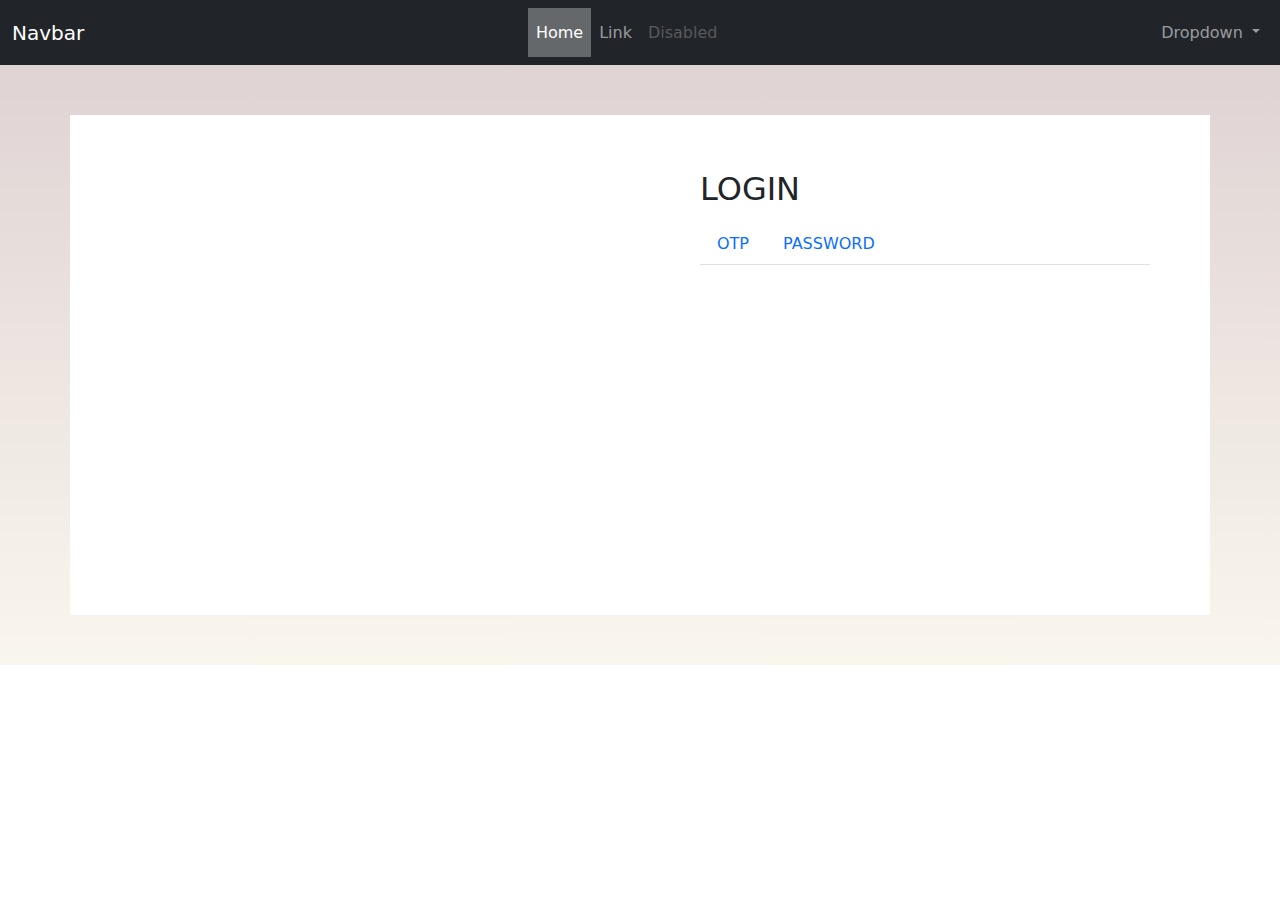
==== login/index.html @ cceab073 "sdfs" ====
<!DOCTYPE html>
<html lang="en">
  <head>
    <meta charset="UTF-8" />
    <meta http-equiv="X-UA-Compatible" content="IE=edge" />
    <meta name="viewport" content="width=device-width, initial-scale=1.0" />
    <script src="../src/bootsrap/popper.min.js"></script>
    <script src="../src/bootsrap/bootstrap.min.js"></script>
    <link rel="stylesheet" href="../src/bootsrap/bootstrap.min.css" />
    <link rel="stylesheet" href="./main.css" />
    <title>LOGIN</title>
  </head>
  <body>
    <header>
        <nav class="navbar navbar-expand-lg navbar-dark bg-dark">
            <div class="container-fluid">
                <a class="navbar-brand" href="#">Navbar</a>
                <button class="navbar-toggler" type="button" data-bs-toggle="collapse" data-bs-target="#navbarSupportedContent" aria-controls="navbarSupportedContent" aria-expanded="false" aria-label="Toggle navigation">
                  <span class="navbar-toggler-icon"></span>
                </button>
                <div class="collapse navbar-collapse" id="navbarSupportedContent">
                  <ul class="navbar-nav me-auto  m-auto mb-2 mb-lg-0">
                    <li class="nav-item">
                      <a class="nav-link active" aria-current="page" href="#">Home</a>
                    </li>
                    <li class="nav-item">
                      <a class="nav-link" href="#">Link</a>
                    </li>
                  
                    <li class="nav-item">
                      <a class="nav-link disabled" href="#" tabindex="-1" aria-disabled="true">Disabled</a>
                    </li>
                  </ul>
                  <div class="ml-auto navbar-nav">
                    <li class="nav-item dropdown">
                        <a class="nav-link dropdown-toggle" href="#" role="button" data-bs-toggle="dropdown" aria-expanded="false">
                          Dropdown
                        </a>
                        <ul class="dropdown-menu" aria-labelledby="navbarDropdown">
                          <li><a class="dropdown-item btn" href="#">Login As Custemer</a></li>
                          <li><a class="dropdown-item btn" href="#">Login As Company</a></li>
                             
                      </li>
                  </div>
                </div>
                
              </div>
          </nav>
          
    </header>
  <main style="" class="_bg">
      <div class="container">
          <div class="row">
              <div class="col-md-6 col-sm-12"></div>
              <div class="col-md-6 col-sm-12">
                  <h2>LOGIN</h2>

                  <ul class="nav nav-tabs" id="myTab" role="tablist">
                    <li class="nav-item" role="presentation">
                      <button class="nav-link " id="home-tab" data-bs-toggle="tab" data-bs-target="#OTP" type="button" role="tab" aria-controls="OTP" aria-selected="true">OTP</button>
                    </li>
                    <li class="nav-item" role="presentation">
                      <button class="nav-link" id="profile-tab" data-bs-toggle="tab" data-bs-target="#PASSWORD" type="button" role="tab" aria-controls="Password" aria-selected="false"> PASSWORD</button>
                    </li>
            
                  </ul>
                  <div  class="tab-content" id="myTabContent">
                    <div class="tab-pane fade show " id="OTP" role="tabpanel" aria-labelledby="home-tab">
                      <form class="row g-3">
                        <div class="col-md-12">
                          <label for="inputEmail4" class="form-label"> PhoneNumber</label>
                          <input type="text" class="form-control" id="inputEmail4">
                        </div>
                        <div class="col-md-12">
                          <label for="inputEmail4" class="form-label">OTP</label>
                          <input type="password" class="form-control" id="inputEmail4">
                        </div>
                      </form>
                    </div>
                    <div class="tab-pane fade" id="PASSWORD" role="tabpanel" aria-labelledby="profile-tab">
                      <form class="row g-3">
                        <div class="col-md-12">
                          <label for="inputEmail4" class="form-label">Email </label>
                          <input type="text" class="form-control" id="inputEmail4">
                        </div>
                        <div class="col-md-12">
                          <label for="inputEmail4" class="form-label">Password</label>
                          <input type="password" class="form-control" id="inputEmail4">
                        </div>
                      </form>
                    </div>
                  </div>
                  
              </div>
          </div>
      </div>
  </main>  

</body>
</html>
---- login/main.css ----
nav {
  padding: 0 inherit;
}
nav ul.navbar-nav {
  line-height: 33px;
}
nav a.active {
  height: 100%;
  width: 100%;
  background: rgba(255, 255, 255, 0.308);
}

main {
  background: linear-gradient(rgba(70, 3, 3, 0.171), rgba(195, 160, 63, 0.096));
  padding: 50px;
  box-sizing: border-box;
}

@media (max-width: 600px) {
  main {
    padding: 15px;
  }
}
.container {
  background: white;
}
.container > .row > :nth-child(1) {
  min-height: 500px;
  background: url("https://image.freepik.com/free-vector/sign-concept-illustration_114360-125.jpg");
  background-position: center;
  background-size: cover;
}
.container > .row .tab-content {
  padding: 30px 0;
}
.container > .row > :nth-child(2) {
  padding: 40px 60px;
}
@media (max-width: 600px) {
  .container > .row > :nth-child(2) {
    padding: 40px 1rem;
  }
}
.container > .row h2 {
  margin: 15px 0;
}

/*# sourceMappingURL=main.css.map */
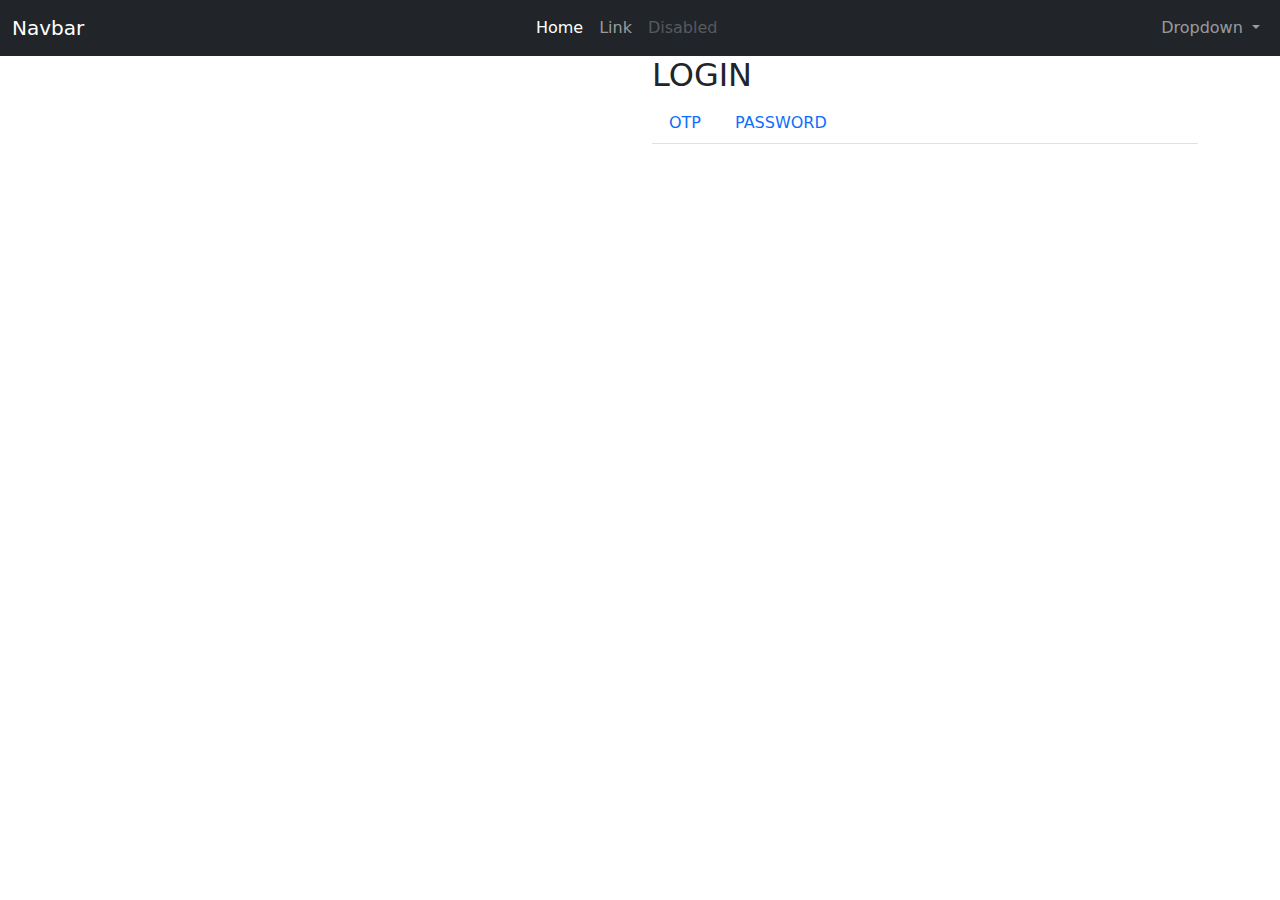
==== commit 297906f5: "sdfseeeeeeeeeeeeeeeeeeeee" ====
--- a/login/index.html
+++ b/login/index.html
@@ -7,7 +7,7 @@
     <script src="../src/bootsrap/popper.min.js"></script>
     <script src="../src/bootsrap/bootstrap.min.js"></script>
     <link rel="stylesheet" href="../src/bootsrap/bootstrap.min.css" />
-    <link rel="stylesheet" href="./main.css" />
+    <link rel="stylesheet" href="login/main.css" />
     <title>LOGIN</title>
   </head>
   <body>
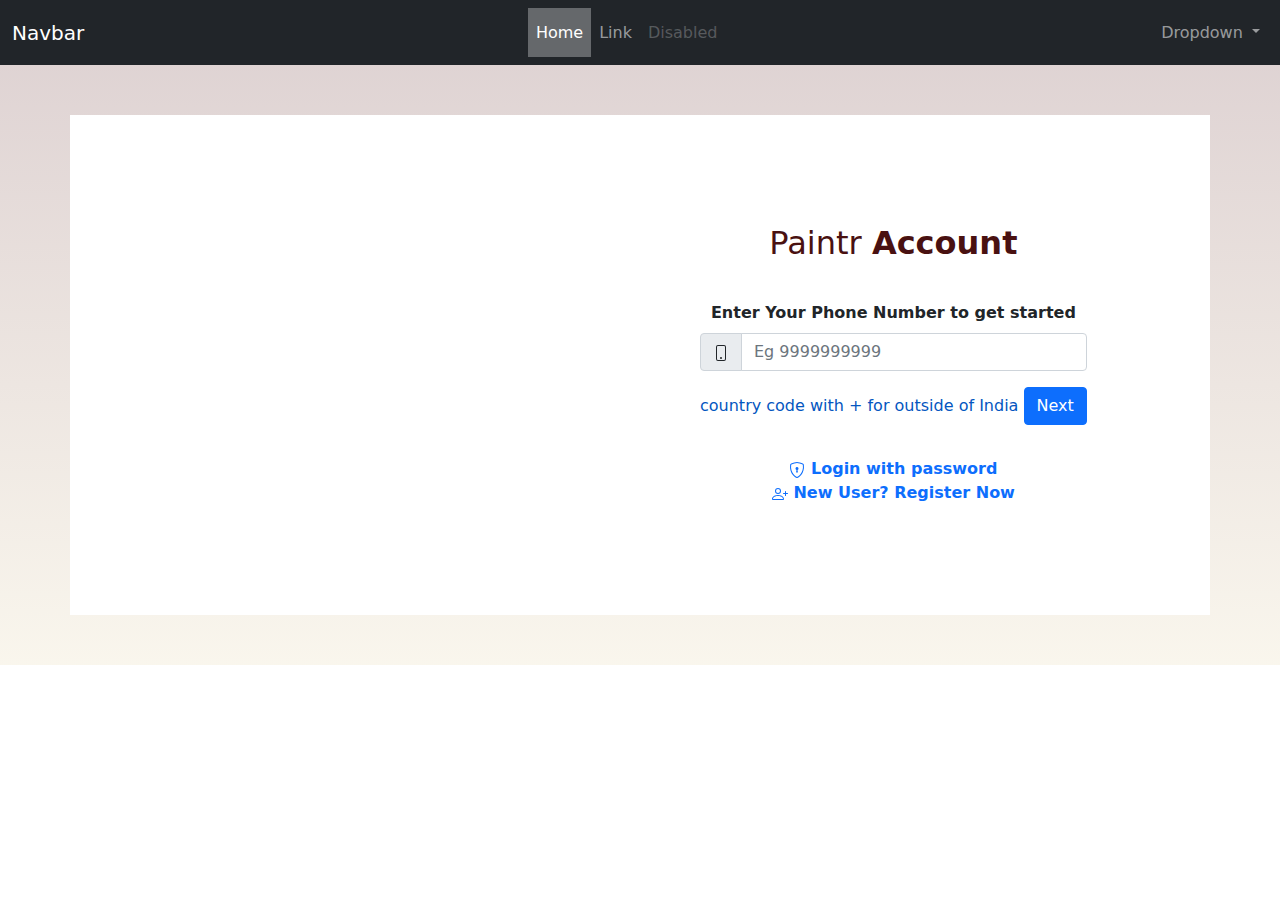
==== commit c2dfa1d2: "sdf" ====
--- a/login/index.html
+++ b/login/index.html
@@ -7,94 +7,287 @@
     <script src="../src/bootsrap/popper.min.js"></script>
     <script src="../src/bootsrap/bootstrap.min.js"></script>
     <link rel="stylesheet" href="../src/bootsrap/bootstrap.min.css" />
-    <link rel="stylesheet" href="login/main.css" />
+    <link rel="stylesheet" href="./main.css" />
     <title>LOGIN</title>
   </head>
   <body>
     <header>
-        <nav class="navbar navbar-expand-lg navbar-dark bg-dark">
-            <div class="container-fluid">
-                <a class="navbar-brand" href="#">Navbar</a>
-                <button class="navbar-toggler" type="button" data-bs-toggle="collapse" data-bs-target="#navbarSupportedContent" aria-controls="navbarSupportedContent" aria-expanded="false" aria-label="Toggle navigation">
-                  <span class="navbar-toggler-icon"></span>
-                </button>
-                <div class="collapse navbar-collapse" id="navbarSupportedContent">
-                  <ul class="navbar-nav me-auto  m-auto mb-2 mb-lg-0">
-                    <li class="nav-item">
-                      <a class="nav-link active" aria-current="page" href="#">Home</a>
-                    </li>
-                    <li class="nav-item">
-                      <a class="nav-link" href="#">Link</a>
-                    </li>
-                  
-                    <li class="nav-item">
-                      <a class="nav-link disabled" href="#" tabindex="-1" aria-disabled="true">Disabled</a>
-                    </li>
-                  </ul>
-                  <div class="ml-auto navbar-nav">
-                    <li class="nav-item dropdown">
-                        <a class="nav-link dropdown-toggle" href="#" role="button" data-bs-toggle="dropdown" aria-expanded="false">
-                          Dropdown
-                        </a>
-                        <ul class="dropdown-menu" aria-labelledby="navbarDropdown">
-                          <li><a class="dropdown-item btn" href="#">Login As Custemer</a></li>
-                          <li><a class="dropdown-item btn" href="#">Login As Company</a></li>
-                             
-                      </li>
+      <nav class="navbar navbar-expand-lg navbar-dark bg-dark">
+        <div class="container-fluid">
+          <a class="navbar-brand" href="#">Navbar</a>
+          <button
+            class="navbar-toggler"
+            type="button"
+            data-bs-toggle="collapse"
+            data-bs-target="#navbarSupportedContent"
+            aria-controls="navbarSupportedContent"
+            aria-expanded="false"
+            aria-label="Toggle navigation"
+          >
+            <span class="navbar-toggler-icon"></span>
+          </button>
+          <div class="collapse navbar-collapse" id="navbarSupportedContent">
+            <ul class="navbar-nav me-auto m-auto mb-2 mb-lg-0">
+              <li class="nav-item">
+                <a class="nav-link active" aria-current="page" href="#">Home</a>
+              </li>
+              <li class="nav-item">
+                <a class="nav-link" href="#">Link</a>
+              </li>
+
+              <li class="nav-item">
+                <a
+                  class="nav-link disabled"
+                  href="#"
+                  tabindex="-1"
+                  aria-disabled="true"
+                  >Disabled</a
+                >
+              </li>
+            </ul>
+            <div class="ml-auto navbar-nav">
+              <li class="nav-item dropdown">
+                <a
+                  class="nav-link dropdown-toggle"
+                  href="#"
+                  role="button"
+                  data-bs-toggle="dropdown"
+                  aria-expanded="false"
+                >
+                  Dropdown
+                </a>
+                <ul class="dropdown-menu" aria-labelledby="navbarDropdown">
+                  <li>
+                    <a class="dropdown-item btn" href="#">Login As Custemer</a>
+                  </li>
+                  <li>
+                    <a class="dropdown-item btn" href="#">Login As Company</a>
+                  </li>
+                </ul>
+              </li>
+            </div>
+          </div>
+        </div>
+      </nav>
+    </header>
+    <main style="" class="_bg">
+      <div class="container">
+        <div class="row">
+          <div class="col-md-6 col-sm-12"></div>
+          <div class="col-md-6 col-sm-12 container">
+            <h2 style="color: rgb(73, 17, 17)">Paintr <b> Account </b></h2>
+            <div class="Action">
+              <div class="my-3">
+                <div class="mb-3 _withOtp">
+                  <label class="form-label my-2">
+                    <b>Enter Your Phone Number to get started</b>
+                  </label>
+                  <div class="input-group">
+                    <span class="input-group-text" id="basic-addon1">
+                      <i class="bi">
+                        <svg
+                          xmlns="http://www.w3.org/2000/svg"
+                          width="16"
+                          height="16"
+                          fill="currentColor"
+                          class="bi bi-phone"
+                          viewBox="0 0 16 16"
+                        >
+                          <path
+                            d="M11 1a1 1 0 0 1 1 1v12a1 1 0 0 1-1 1H5a1 1 0 0 1-1-1V2a1 1 0 0 1 1-1h6zM5 0a2 2 0 0 0-2 2v12a2 2 0 0 0 2 2h6a2 2 0 0 0 2-2V2a2 2 0 0 0-2-2H5z"
+                          />
+                          <path d="M8 14a1 1 0 1 0 0-2 1 1 0 0 0 0 2z" />
+                        </svg>
+                      </i>
+                    </span>
+                    <input
+                      placeholder="Eg 9999999999"
+                      type="text"
+                      class="form-control"
+                    />
+                  </div>
+                  <span class="_info"
+                    >country code with + for outside of India</span
+                  >
+
+                  <button class="btn btn-primary my-3">Next</button>
+                  <div class="my-3">
+                    <div>
+                      <a
+                        onclick="_withPswFn()"
+                        href="#"
+                        class="text-decoration-none"
+                      >
+                        <b
+                          ><i class="bi">
+                            <svg
+                              xmlns="http://www.w3.org/2000/svg"
+                              width="16"
+                              height="16"
+                              fill="currentColor"
+                              class="bi bi-shield-lock"
+                              viewBox="0 0 16 16"
+                            >
+                              <path
+                                d="M5.338 1.59a61.44 61.44 0 0 0-2.837.856.481.481 0 0 0-.328.39c-.554 4.157.726 7.19 2.253 9.188a10.725 10.725 0 0 0 2.287 2.233c.346.244.652.42.893.533.12.057.218.095.293.118a.55.55 0 0 0 .101.025.615.615 0 0 0 .1-.025c.076-.023.174-.061.294-.118.24-.113.547-.29.893-.533a10.726 10.726 0 0 0 2.287-2.233c1.527-1.997 2.807-5.031 2.253-9.188a.48.48 0 0 0-.328-.39c-.651-.213-1.75-.56-2.837-.855C9.552 1.29 8.531 1.067 8 1.067c-.53 0-1.552.223-2.662.524zM5.072.56C6.157.265 7.31 0 8 0s1.843.265 2.928.56c1.11.3 2.229.655 2.887.87a1.54 1.54 0 0 1 1.044 1.262c.596 4.477-.787 7.795-2.465 9.99a11.775 11.775 0 0 1-2.517 2.453 7.159 7.159 0 0 1-1.048.625c-.28.132-.581.24-.829.24s-.548-.108-.829-.24a7.158 7.158 0 0 1-1.048-.625 11.777 11.777 0 0 1-2.517-2.453C1.928 10.487.545 7.169 1.141 2.692A1.54 1.54 0 0 1 2.185 1.43 62.456 62.456 0 0 1 5.072.56z"
+                              />
+                              <path
+                                d="M9.5 6.5a1.5 1.5 0 0 1-1 1.415l.385 1.99a.5.5 0 0 1-.491.595h-.788a.5.5 0 0 1-.49-.595l.384-1.99a1.5 1.5 0 1 1 2-1.415z"
+                              />
+                            </svg>
+                          </i>
+
+                          Login with password
+                        </b>
+                      </a>
+                    </div>
+                    <div>
+                      <a href="#" class="text-decoration-none">
+                        <b
+                          ><i class="bi">
+                            <svg
+                              xmlns="http://www.w3.org/2000/svg"
+                              width="16"
+                              height="16"
+                              fill="currentColor"
+                              class="bi bi-person-plus"
+                              viewBox="0 0 16 16"
+                            >
+                              <path
+                                d="M6 8a3 3 0 1 0 0-6 3 3 0 0 0 0 6zm2-3a2 2 0 1 1-4 0 2 2 0 0 1 4 0zm4 8c0 1-1 1-1 1H1s-1 0-1-1 1-4 6-4 6 3 6 4zm-1-.004c-.001-.246-.154-.986-.832-1.664C9.516 10.68 8.289 10 6 10c-2.29 0-3.516.68-4.168 1.332-.678.678-.83 1.418-.832 1.664h10z"
+                              />
+                              <path
+                                fill-rule="evenodd"
+                                d="M13.5 5a.5.5 0 0 1 .5.5V7h1.5a.5.5 0 0 1 0 1H14v1.5a.5.5 0 0 1-1 0V8h-1.5a.5.5 0 0 1 0-1H13V5.5a.5.5 0 0 1 .5-.5z"
+                              />
+                            </svg>
+                          </i>
+
+                          New User? Register Now
+                        </b>
+                      </a>
+                    </div>
                   </div>
                 </div>
-                
+
+                <div class="_Psw my-3">
+                  <b> Login with Your Email and Password </b>
+                  <div class="mb-3">
+                    <label class="form-label my-1"> Email </label>
+                    <div class="input-group">
+                      <span class="input-group-text" id="basic-addon1">
+                        @
+                      </span>
+                      <input
+                        placeholder="Eg 9999999999"
+                        type="text"
+                        class="form-control"
+                      />
+                    </div>
+                  </div>
+                  <div class="mb-3">
+                    <label class="form-label my-1"> Password </label>
+                    <div class="input-group">
+                      <span class="input-group-text">
+                        <i class="bi">
+                          <svg
+                            xmlns="http://www.w3.org/2000/svg"
+                            width="16"
+                            height="16"
+                            fill="currentColor"
+                            class="bi bi-lock"
+                            viewBox="0 0 16 16"
+                          >
+                            <path
+                              d="M8 1a2 2 0 0 1 2 2v4H6V3a2 2 0 0 1 2-2zm3 6V3a3 3 0 0 0-6 0v4a2 2 0 0 0-2 2v5a2 2 0 0 0 2 2h6a2 2 0 0 0 2-2V9a2 2 0 0 0-2-2zM5 8h6a1 1 0 0 1 1 1v5a1 1 0 0 1-1 1H5a1 1 0 0 1-1-1V9a1 1 0 0 1 1-1z"
+                            />
+                          </svg>
+                        </i>
+                      </span>
+                      <input
+                        placeholder="Eg 9999999999"
+                        type="text"
+                        class="form-control"
+                      />
+                    </div>
+                  </div>
+
+                  <button class="btn btn-primary my-3">Next</button>
+                  <div class="my-3">
+                    <div>
+                      <a
+                        href="#"
+                        onclick="_withOtpFn()"
+                        class="text-decoration-none"
+                      >
+                        <b
+                          ><i class="bi">
+                            <svg
+                              xmlns="http://www.w3.org/2000/svg"
+                              width="16"
+                              height="16"
+                              fill="currentColor"
+                              class="bi bi-phone"
+                              viewBox="0 0 16 16"
+                            >
+                              <path
+                                d="M11 1a1 1 0 0 1 1 1v12a1 1 0 0 1-1 1H5a1 1 0 0 1-1-1V2a1 1 0 0 1 1-1h6zM5 0a2 2 0 0 0-2 2v12a2 2 0 0 0 2 2h6a2 2 0 0 0 2-2V2a2 2 0 0 0-2-2H5z"
+                              />
+                              <path d="M8 14a1 1 0 1 0 0-2 1 1 0 0 0 0 2z" />
+                            </svg>
+                          </i>
+
+                          Login with Phone Number
+                        </b>
+                      </a>
+                    </div>
+                    <div>
+                      <a href="#" class="text-decoration-none">
+                        <b
+                          ><i class="bi">
+                            <svg
+                              xmlns="http://www.w3.org/2000/svg"
+                              width="16"
+                              height="16"
+                              fill="currentColor"
+                              class="bi bi-person-plus"
+                              viewBox="0 0 16 16"
+                            >
+                              <path
+                                d="M6 8a3 3 0 1 0 0-6 3 3 0 0 0 0 6zm2-3a2 2 0 1 1-4 0 2 2 0 0 1 4 0zm4 8c0 1-1 1-1 1H1s-1 0-1-1 1-4 6-4 6 3 6 4zm-1-.004c-.001-.246-.154-.986-.832-1.664C9.516 10.68 8.289 10 6 10c-2.29 0-3.516.68-4.168 1.332-.678.678-.83 1.418-.832 1.664h10z"
+                              />
+                              <path
+                                fill-rule="evenodd"
+                                d="M13.5 5a.5.5 0 0 1 .5.5V7h1.5a.5.5 0 0 1 0 1H14v1.5a.5.5 0 0 1-1 0V8h-1.5a.5.5 0 0 1 0-1H13V5.5a.5.5 0 0 1 .5-.5z"
+                              />
+                            </svg>
+                          </i>
+
+                          New User? Register Now
+                        </b>
+                      </a>
+                    </div>
+                  </div>
+                </div>
               </div>
-          </nav>
-          
-    </header>
-  <main style="" class="_bg">
-      <div class="container">
-          <div class="row">
-              <div class="col-md-6 col-sm-12"></div>
-              <div class="col-md-6 col-sm-12">
-                  <h2>LOGIN</h2>
-
-                  <ul class="nav nav-tabs" id="myTab" role="tablist">
-                    <li class="nav-item" role="presentation">
-                      <button class="nav-link " id="home-tab" data-bs-toggle="tab" data-bs-target="#OTP" type="button" role="tab" aria-controls="OTP" aria-selected="true">OTP</button>
-                    </li>
-                    <li class="nav-item" role="presentation">
-                      <button class="nav-link" id="profile-tab" data-bs-toggle="tab" data-bs-target="#PASSWORD" type="button" role="tab" aria-controls="Password" aria-selected="false"> PASSWORD</button>
-                    </li>
-            
-                  </ul>
-                  <div  class="tab-content" id="myTabContent">
-                    <div class="tab-pane fade show " id="OTP" role="tabpanel" aria-labelledby="home-tab">
-                      <form class="row g-3">
-                        <div class="col-md-12">
-                          <label for="inputEmail4" class="form-label"> PhoneNumber</label>
-                          <input type="text" class="form-control" id="inputEmail4">
-                        </div>
-                        <div class="col-md-12">
-                          <label for="inputEmail4" class="form-label">OTP</label>
-                          <input type="password" class="form-control" id="inputEmail4">
-                        </div>
-                      </form>
-                    </div>
-                    <div class="tab-pane fade" id="PASSWORD" role="tabpanel" aria-labelledby="profile-tab">
-                      <form class="row g-3">
-                        <div class="col-md-12">
-                          <label for="inputEmail4" class="form-label">Email </label>
-                          <input type="text" class="form-control" id="inputEmail4">
-                        </div>
-                        <div class="col-md-12">
-                          <label for="inputEmail4" class="form-label">Password</label>
-                          <input type="password" class="form-control" id="inputEmail4">
-                        </div>
-                      </form>
-                    </div>
-                  </div>
-                  
-              </div>
+            </div>
           </div>
+        </div>
       </div>
-  </main>  
-
-</body>
+    </main>
+  </body>
+  <script>
+    let _withOtpDom = document.querySelector("._withOtp");
+    let _PswDom = document.querySelector("._Psw");
+
+    _PswDom.style.display = "none";
+    function _withOtpFn() {
+      _PswDom.style.display = "none";
+      _withOtpDom.style.display = "block";
+    }
+    function _withPswFn() {
+      _PswDom.style.display = "block";
+      _withOtpDom.style.display = "none";
+    }
+  </script>
 </html>
--- a/login/main.css
+++ b/login/main.css
@@ -0,0 +1,56 @@
+nav {
+  padding: 0 inherit;
+}
+nav ul.navbar-nav {
+  line-height: 33px;
+}
+nav a.active {
+  height: 100%;
+  width: 100%;
+  background: rgba(255, 255, 255, 0.308);
+}
+
+._info {
+  color: #0456c0;
+}
+
+main {
+  background: linear-gradient(rgba(70, 3, 3, 0.171), rgba(195, 160, 63, 0.096));
+  padding: 50px;
+  box-sizing: border-box;
+}
+
+@media (max-width: 600px) {
+  main {
+    padding: 15px;
+  }
+}
+.container {
+  background: white;
+}
+.container > .row > :nth-child(1) {
+  min-height: 500px;
+  background: url("https://image.freepik.com/free-vector/sign-concept-illustration_114360-125.jpg");
+  background-position: center;
+  background-size: cover;
+}
+.container > .row .tab-content {
+  padding: 30px 0;
+}
+.container > .row > :nth-child(2) {
+  padding: 40px 60px;
+  display: grid;
+  place-content: center;
+  justify-content: space-between;
+  text-align: center;
+}
+@media (max-width: 600px) {
+  .container > .row > :nth-child(2) {
+    padding: 40px 1rem;
+  }
+}
+.container > .row h2 {
+  margin: 15px 0;
+}
+
+/*# sourceMappingURL=main.css.map */
